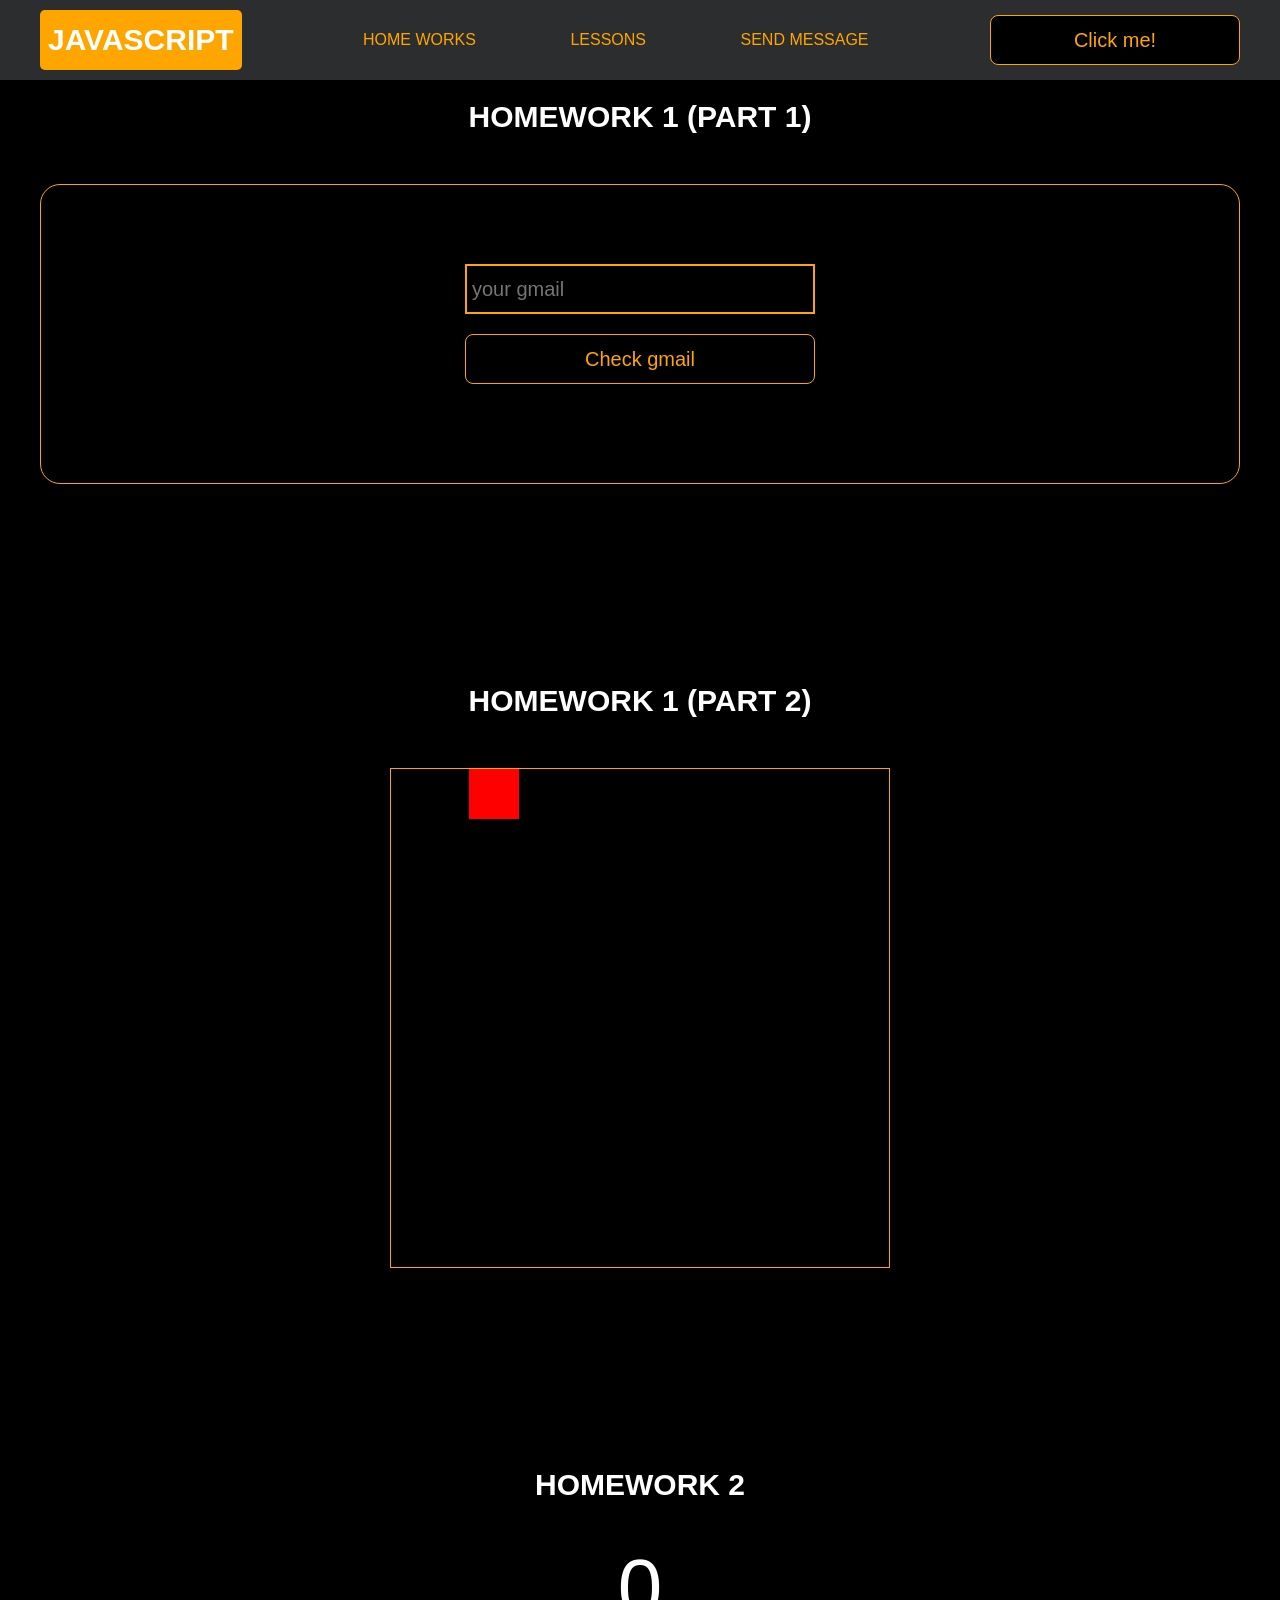
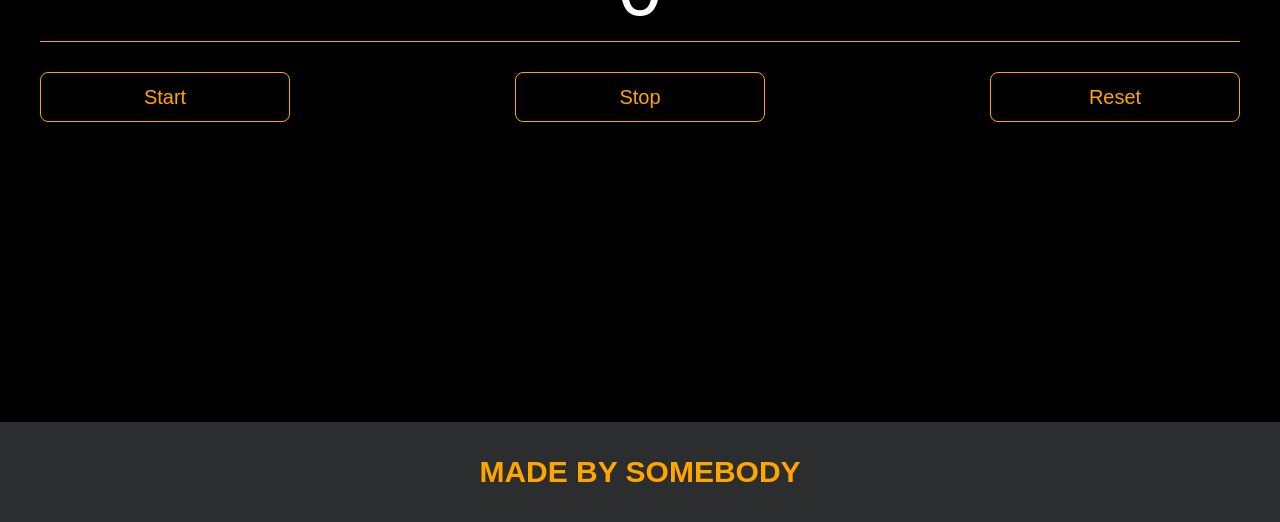
==== pages/home_works.html @ 5acfcb1e "first commit" ====
<!DOCTYPE html>
<html lang="en">
<head>
    <meta charset="UTF-8">
    <title>Home Works</title>
    <link rel="stylesheet" href="../css/style.css">
    <link rel="stylesheet" href="../css/core.css">
    <link rel="stylesheet" href="../css/home_works.css">
</head>
<body>

<div class="wrapper">
    <div class="header">
        <div class="container">
            <div class="inner_header">
                <a href="../index.html">
                    <div class="logotype">
                        <h2>Java<span>Script</span></h2>
                    </div>
                </a>
                <ul class="menu">
                    <li class="menu_link">
                        <a href="../pages/home_works.html">Home Works</a>
                    </li>
                    <li class="menu_link">
                        <a href="../pages/lessons.html">Lessons</a>
                    </li>
                    <li class="menu_link">
                        <a href="https://t.me/baked_toastt" target="_blank">Send message</a>
                    </li>
                </ul>
                <button class="btn" id="btn-get">Click me!</button>
            </div>
        </div>
    </div>

    <div class="gmail_block">
        <div class="container">
            <h3>Homework 1 (part 1)</h3>
            <div class="inner_gmail_block">
                <div class="form_gmail">
                    <label for="gmail_input"></label>
                    <input type="text" id="gmail_input" placeholder="your gmail">
                    <button class="btn" id="gmail_button">Check gmail</button>
                    <span class="checker" id="gmail_result"></span>
                </div>
            </div>
        </div>
    </div>

    <div class="move_block">
        <div class="container">
            <h3>Homework 1 (part 2)</h3>
            <div class="inner_move_block">
                <div class="parent_block">
                    <div class="child_block"></div>
                </div>
            </div>
        </div>
    </div>

    <div class="stopwatch">
        <div class="container">
            <h3>Homework 2 </h3>
            <div class="time">
                <div class="time_block">
                    <div class="interval" id="seconds">0</div>
                </div>
            </div>
            <div class="time_buttons">
                <button class="btn" id="start">Start</button>
                <button class="btn" id="stop">Stop</button>
                <button class="btn" id="reset">Reset</button>
            </div>
        </div>
    </div>

    <div class="characters">
        <div class="container">
            <div class="characters-list"></div>
        </div>
    </div>


    <div class="footer">
        <div class="container">
            <a href="https://www.instagram.com/baked_toastt/" target="_blank">
                <div class="inner_footer">
                    <h2>Made by Somebody</h2>
                </div>
            </a>
        </div>
    </div>
</div>

<div class="modal">
    <div class="modal_dialog">
        <div class="modal_content">
            <form action="#">
                <div class="modal_close">&times;</div>
                <div class="modal_title">Мы свяжемся с вами как можно быстрее!</div>
                <label>
                    <input required placeholder="Ваше имя" name="name" type="text" class="modal_input">
                </label>
                <label>
                    <input required placeholder="Ваш номер телефона" name="phone" class="modal_input">
                </label>
                <button class="btn btn_dark btn_min">Перезвонить мне</button>
            </form>
        </div>
    </div>
</div>

</body>
<script src="../js/home_works.js"></script>
<script src="../js/modal.js"></script>
</html>
---- css/style.css ----
/* HEADER */

.header {
    height: 80px;
    background: #2c2d2f;
    display: flex;
    align-items: center;
    width: 100%;
    position: fixed;
    top: 0;
    z-index: 2;
}

.inner_header {
    height: 100%;
    display: flex;
    align-items: center;
    justify-content: space-between;
}

/* LOGOTYPE */

.logotype {
    display: flex;
    align-items: center;
    justify-content: center;
    font-size: 22px;
    height: 60px;
    width: fit-content;
    background: var(--orange);
    padding: 8px;
    color: white;
    border-radius: 5px;
    cursor: pointer;
}

/* HEADER MENU */

.menu {
    display: flex;
    justify-content: space-around;
    width: 600px;
}

.menu_link a {
    color: var(--orange);
    text-transform: uppercase;
}

.menu_link a:hover {
    text-decoration: underline;
}

/* MAIN BLOCK */

.main_block {
    padding: 100px 0;
    background: black;
}

/* BUTTONS COLOR PICKER */

.colors-buttons {
    display: flex;
    justify-content: space-between;
    margin-top: 50px;
}

.btn-color {
    border-radius: 20px;
    border-color: white !important;
}

/* FOOTER */

.footer {
    background: #2c2d2f;
    width: 100%;
}

.inner_footer {
    display: flex;
    align-items: center;
    justify-content: center;
    height: 100px;
}

.footer h2 {
    text-transform: uppercase;
    color: var(--orange);
    font-weight: 600;
}


/* SLIDER BLOCK */

.slider_block {
    padding: 100px 0;
    background: black;
}

.slider {
    position: relative;
    width: 100%;
    height: 300px;
    overflow: hidden;
    border: 3px solid var(--orange);
    border-radius: 20px;
    display: flex;
    align-items: center;
    justify-content: space-between;
    padding: 0 30px;
}

.slide {
    position: absolute;
    top: 60px;
    left: 0;
    width: 100%;
    height: 100%;
    display: none;
    transition: opacity 0.5s ease-in-out;
}

.slide_card {
    color: white;
    margin: 0 auto;
    width: 500px;
    text-align: center;
}

.slide_card h3 {
    color: white;
    text-transform: uppercase;
    font-size: 22px;
}

.slide_card p {
    font-size: 16px;
    text-align: justify;
    margin: 10px 0;
}

.slide_card a {
    color: var(--orange);
    text-decoration: underline;
}

.slide.active_slide {
    display: block;
}

/* VIDEO BLOCK */

.block_video {
    background: black;
    padding: 100px 0;
}

.inner_block_video {
    display: flex;
    justify-content: center;
    margin-top: 50px;
}

/* MODAL */

.modal {
    position: fixed;
    height: 100%;
    width: 100%;
    top: 0;
    left: 0;
    z-index: 2;
    background: rgba(0, 0, 0, 0.5);
    backdrop-filter: blur(10px);
    display: none;
}

.modal_dialog {
    max-width: 500px;
    margin: 200px auto;
}

.modal_content {
    position: relative;
    width: 100%;
    padding: 40px;
    background-color: black;
    border: 2px solid var(--orange);
    border-radius: 4px;
    max-height: 80vh;
    overflow-y: auto;
}

.modal_content form {
    display: flex;
    flex-direction: column;
    align-items: center;
}

.modal_close {
    position: absolute;
    top: 8px;
    right: 14px;
    font-size: 30px;
    color: red;
    opacity: 0.5;
    font-weight: 700;
    border: none;
    background-color: transparent;
    cursor: pointer;
}

.modal_title {
    text-align: center;
    font-size: 22px;
    text-transform: uppercase;
    color: white;
}

.modal_content label, .btn_min {
    width: 100% !important;
    margin-top: 10px;
}

.modal_content input {
    width: 100%;
}

/*-------BOTTLE-------*/

.bottle {
    background: black;
    padding: 100px 0;
}

.bottle_inner {
    display: flex;
    justify-content: center;
    align-items: center;
}

.bowl {
    position: relative;
    width: 300px;
    height: 300px;
    background: rgba(255, 255, 255, 0.1);
    border-radius: 50%;
    border: 8px solid transparent;
    animation: animate 5s linear infinite;
    transform-origin: bottom center;
}

@keyframes animate {
    0% {
        transform: rotate(0deg);
    }
    25% {
        transform: rotate(22deg);
    }
    50% {
        transform: rotate(0deg);
    }
    75% {
        transform: rotate(-22deg);
    }
    100% {
        filter: hue-rotate(360deg);
    }
}

.bowl::before {
    content: "";
    position: absolute;
    top: -15px;
    left: 50%;
    transform: translateX(-50%);
    width: 40%;
    height: 30px;
    border: 15px solid #444;
    border-radius: 50%;
    box-shadow: 0 10px #222;

}

.bowl::after {
    content: "";
    position: absolute;
    top: 35%;
    left: 50%;
    transform: translate(-50%, -50%);
    width: 150px;
    height: 60px;
    background: rgba(255, 255, 255, 0.05);
    transform-origin: center;
    animation: animatebowlshadow 5s linear infinite;
    border-radius: 50%;
    animation-play-state: running;

}


@keyframes animatebowlshadow {
    0% {
        left: 50%;
        width: 150px;
        height: 60px;
    }
    25% {
        left: 55%;
        width: 140px;
        height: 65px;
    }
    50% {
        left: 50%;
        width: 150px;
        height: 60px;
    }
    75% {
        left: 45%;
        width: 140px;
        height: 65px;
    }
    100% {


    }
}


.liquid {
    position: absolute;
    top: 50%;
    left: 5px;
    right: 5px;
    bottom: 5px;
    background: #1ae907;
    border-bottom-left-radius: 150px;
    border-bottom-right-radius: 150px;
    filter: drop-shadow(0 0 80px #1ae907);
    transform-origin: top center;
    animation: animateliquid 5s linear infinite;
    animation-play-state: running;
}

@keyframes animateliquid {
    0% {
        transform: rotate(0deg);
    }
    25% {
        transform: rotate(-22deg);
    }
    30% {
        transform: rotate(-23deg);
    }
    50% {
        transform: rotate(0deg);
    }
    75% {
        transform: rotate(22deg);
    }
    80% {
        transform: rotate(23deg);
    }
    100% {
        transform: rotate(0deg);
    }


}

.liquid::before {
    content: "";
    position: absolute;
    top: -10px;
    width: 100%;
    height: 20px;
    background: #15be05;
    border-radius: 50%;
    filter: drop-shadow(0 0 80px #15be05);
}

.shadow {
    position: absolute;
    top: calc(50% + 150px);
    left: 50%;
    transform: translate(-50%, -50%);
    width: 260px;
    height: 40px;
    background: rgba(0, 0, 0, 0.5);
    border-radius: 50%;
    animation: animateshadow 5s linear infinite;
    animation-play-state: running;

}

@keyframes animateshadow {
    0% {
        left: 50%;
        width: 260px;
        height: 40px;
        top: calc(50% + 150px);

    }

    25% {
        left: 55%;
        width: 265px;
        height: 30px;
        top: calc(50% + 130px);

    }
    50% {
        left: 50%;
        width: 260px;
        height: 40px;
        top: calc(50% + 150px);

    }
    75% {
        left: 45%;
        width: 265px;
        height: 30px;
        top: calc(50% + 130px);

    }
    100% {
    }
}
---- css/core.css ----
* {
    margin: 0;
    padding: 0;
    box-sizing: border-box;
}
.container {
    width: 1200px;
    margin: 0 auto;
}

body {
    font-family: "Britannic Bold", sans-serif;
    background: #c2d0d0;
}

.btn {
    width: 250px;
    height: 50px;
    font-size: 20px;
    cursor: pointer;
    border: 1px solid var(--orange);
    background: black;
    color: var(--orange);
    border-radius: 8px;
}

.btn:hover {
    background: #414349;
}

.btn:active {
    background: #56585D;
    border: 2px solid var(--orange);
}

a {
    text-decoration: none;
}

li {
    list-style: none;
}

h1 {
    text-align: center;
    font-size: 70px;
    color: white;
    margin: 0 auto;
    text-transform: uppercase;
    font-weight: 600;
}

h2 {
    text-align: center;
    font-size: 30px;
    color: white;
    margin: 0 auto;
    text-transform: uppercase;
    font-weight: 600;
}

h3 {
    text-align: center;
    font-size: 30px;
    color: white;
    margin: 0 auto;
    text-transform: uppercase;
    font-weight: 600;
}

h4 {
    font-size: 24px;
    color: white;
    text-transform: uppercase;
    font-weight: 600;
}

strong {
    color: #F79300;
}

label {
    font-size: 24px;
    color: var(--orange);
}

input {
    width: 350px;
    height: 50px;
    font-size: 20px;
    padding-left: 5px;
    color: var(--orange);
    background: black;
    border: 2px solid var(--orange);
}

.checker {
    color: white;
    font-size: 30px;
}

.btn-slide {
    display: block;
    width: 100px;
    height: 100px;
    background: var(--orange);
    color: black;
    font-size: 20px;
    text-transform: uppercase;
    border-radius: 50%;
    font-weight: 800;
    z-index: 1;
}

.btn-slide:hover {
    background: #b68733 !important;
    cursor: pointer;
    color: white;
}

:root {
    --orange: orange;
    --black: black;
}
---- css/home_works.css ----
/* GMAIL BLOCK */

.gmail_block {
    background: black;
    padding: 100px 0;
}

.inner_gmail_block {
    margin-top: 50px;
    display: flex;
    justify-content: space-evenly;
    border: 1px solid var(--orange);
    height: 300px;
    border-radius: 20px;
    align-items: center;
}

.form_gmail {
    display: flex;
    flex-direction: column;
    align-items: center;
}

.form_gmail button {
    width: 100%;
    margin: 20px 0;
}

/* MOVE BLOCK */

.move_block {
    background: black;
    padding: 100px 0;
}

.inner_parent_block {
    height: 400px;
    width: 400px;
    border: 1px solid var(--orange);
    border-radius: 18px;
}

.parent_block {
    height: 500px;
    width: 500px;
    border: 1px solid var(--orange);
    position: relative;
    margin: 0 auto;
}

.child_block {
    position: absolute;
    top: 0;
    width: 50px;
    height: 50px;
    background-color: red;
}

.inner_move_block {
    margin-top: 50px;
}

/*----ANALOG CLOCK-----*/

.clock {
    --clock-size: 360px;
    width: var(--clock-size);
    height: var(--clock-size);
    position: absolute;
    inset: 0;
    margin: auto;
    border-radius: 50%;
    color: white;
}

.spike {
    position: absolute;
    width: 8px;
    height: 1px;
    background: #fff9;
    line-height: 20px;
    transform-origin: 50%;
    z-index: 5;
    inset: 0;
    margin: auto;
    font-style: normal;
    transform: rotate(var(--rotate)) translateX(var(--dail-size));
}
.spike:nth-child(5n+1) {
    box-shadow: -7px 0 #fff9;
}
.spike:nth-child(5n+1):after {
    content: attr(data-i);
    position: absolute;
    right: 22px;
    top: -10px;
    transition: 1s linear;
    transform: rotate(calc( var(--dRotate) - var(--rotate)));
}

.seconds {
    --dRotate: 0deg;
    --dail-size: calc((var(--clock-size)/ 2) - 8px);
    font-weight: 800;
    font-size: 18px;
    transform: rotate(calc( -1 * var(--dRotate)));
    position: absolute;
    inset: 0;
    margin: auto;
    transition: 1s linear;
}

.minutes {
    --dail-size: calc((var(--clock-size)/ 2) - 65px);
    font-size: 16px;
    transform: rotate(calc( -1 * var(--dRotate)));
    position: absolute;
    inset: 0;
    margin: auto;
    transition: 1s linear;
}

.stop-anim {
    transition: 0s linear;
}
.stop-anim .spike:after {
    transition: 0s linear !important;
}

.hour {
    font-size: 70px;
    font-weight: 900;
    position: absolute;
    left: 50%;
    top: 50%;
    transform: translate(-50%, -50%);
}

.minute {
    font-size: 36px;
    font-weight: 900;
    position: absolute;
    background: #000;
    z-index: 10;
    right: calc(var(--clock-size)/ 4.5);
    top: 50%;
    transform: translateY(-50%);
}
.minute:after {
    content: "";
    position: absolute;
    border: 2px solid #fff;
    border-right: none;
    height: 50px;
    left: -10px;
    top: 50%;
    border-radius: 40px 0 0 40px;
    width: calc(var(--clock-size)/ 2.75);
    transform: translatey(-50%);
}


/*-------STOP WATCH------ */

.time {
    color: white;
    display: flex;
    justify-content: center;
    font-size: 80px;
    height: 100px;
    width: 100%;
    border-bottom: 1px solid var(--orange);
    margin-top: 40px;
}

.time_block {
    display: flex;
    width: 500px;
    justify-content: center;
}

.stopwatch {
    padding: 100px 0;
    background: black;
}

.time_buttons {
    margin-top: 30px;
    width: 100%;
    display: flex;
    justify-content: space-between;
}

/*--------CHARACTERS---------*/

.characters {
    background: var(--black);
}

.characters-list {
    padding: 100px 0;
    display: flex;
    justify-content: space-between;
    flex-wrap: wrap;
    gap: 15px;
}

.character-card {
    border: 2px solid var(--orange);
    padding: 10px;
    width: 250px;
    display: flex;
    flex-direction: column;
    gap: 10px;
    text-align: center;
}

.character-photo {
    width: 100%;
    height: 250px;
    border: 2px solid var(--orange);
    margin: 0 auto;
}

.character-photo img {
    width: 100%;
    height: 100%;
    object-fit: cover;
}
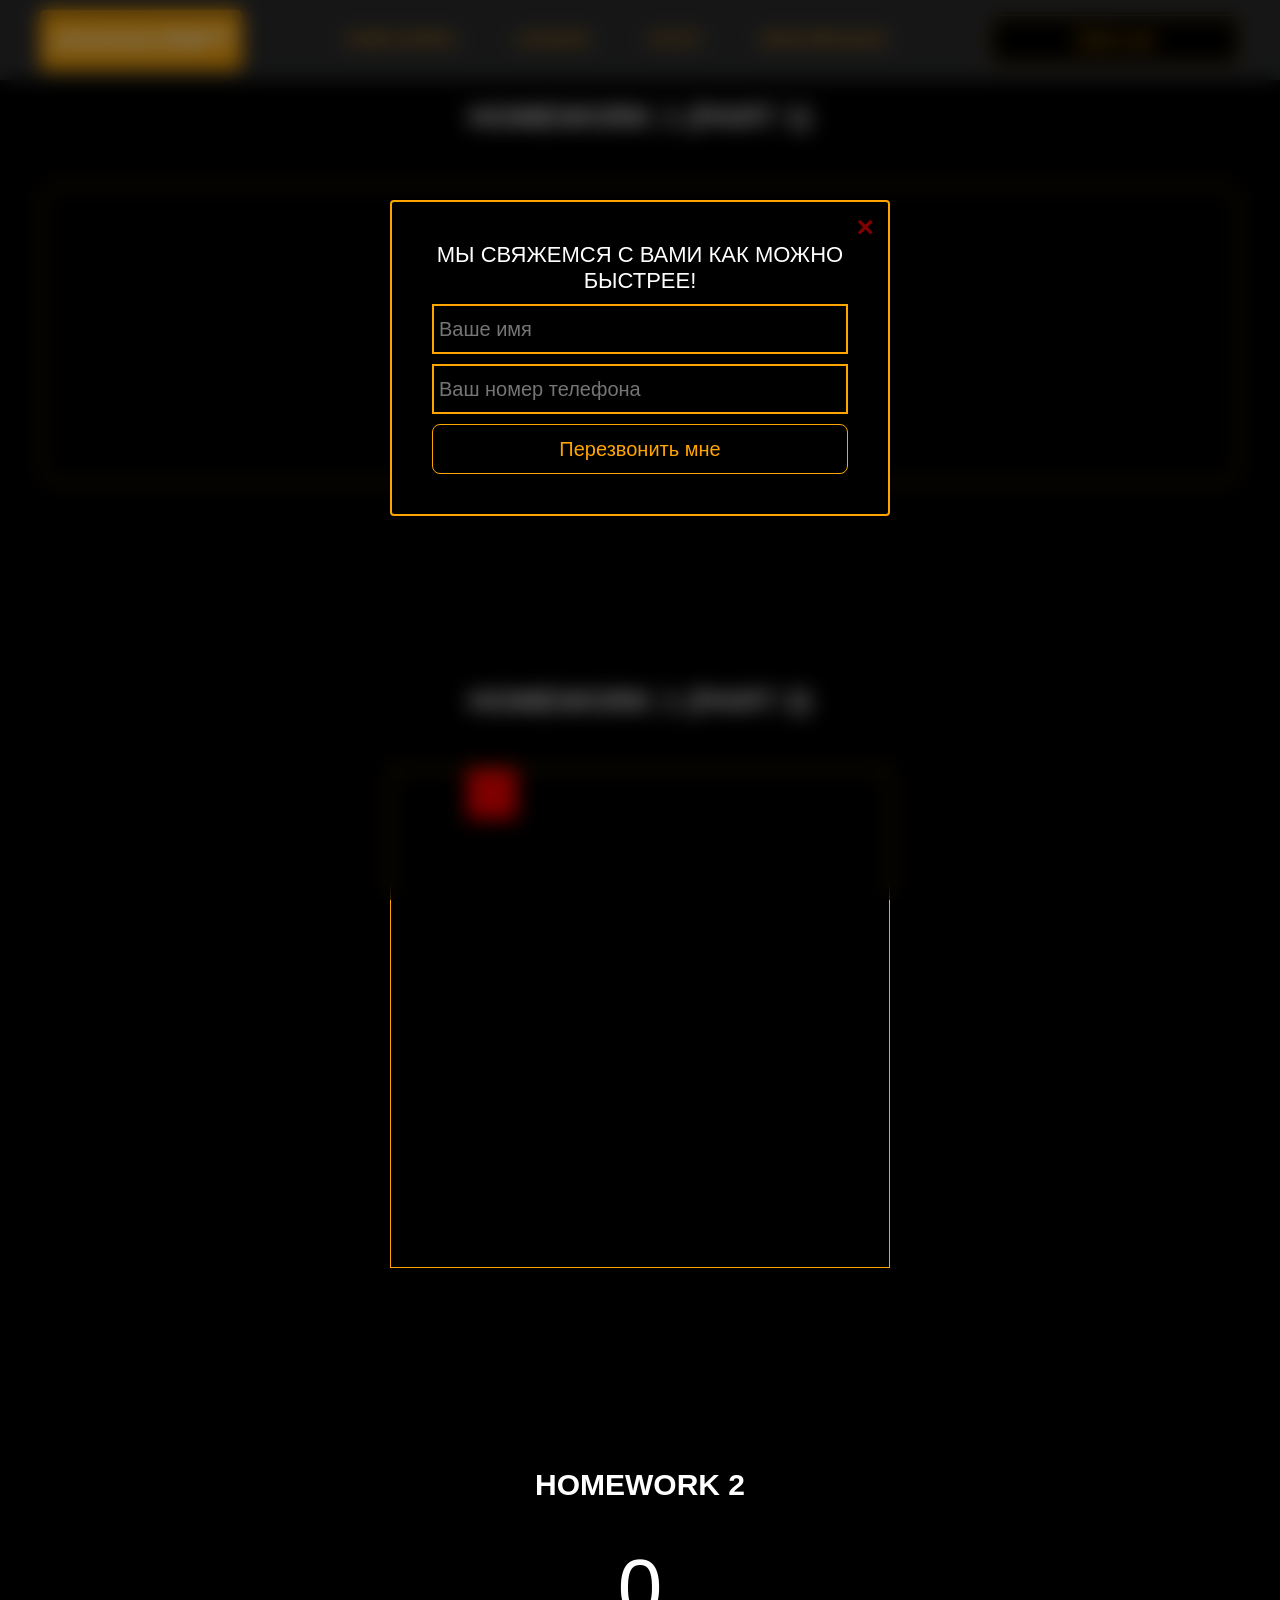
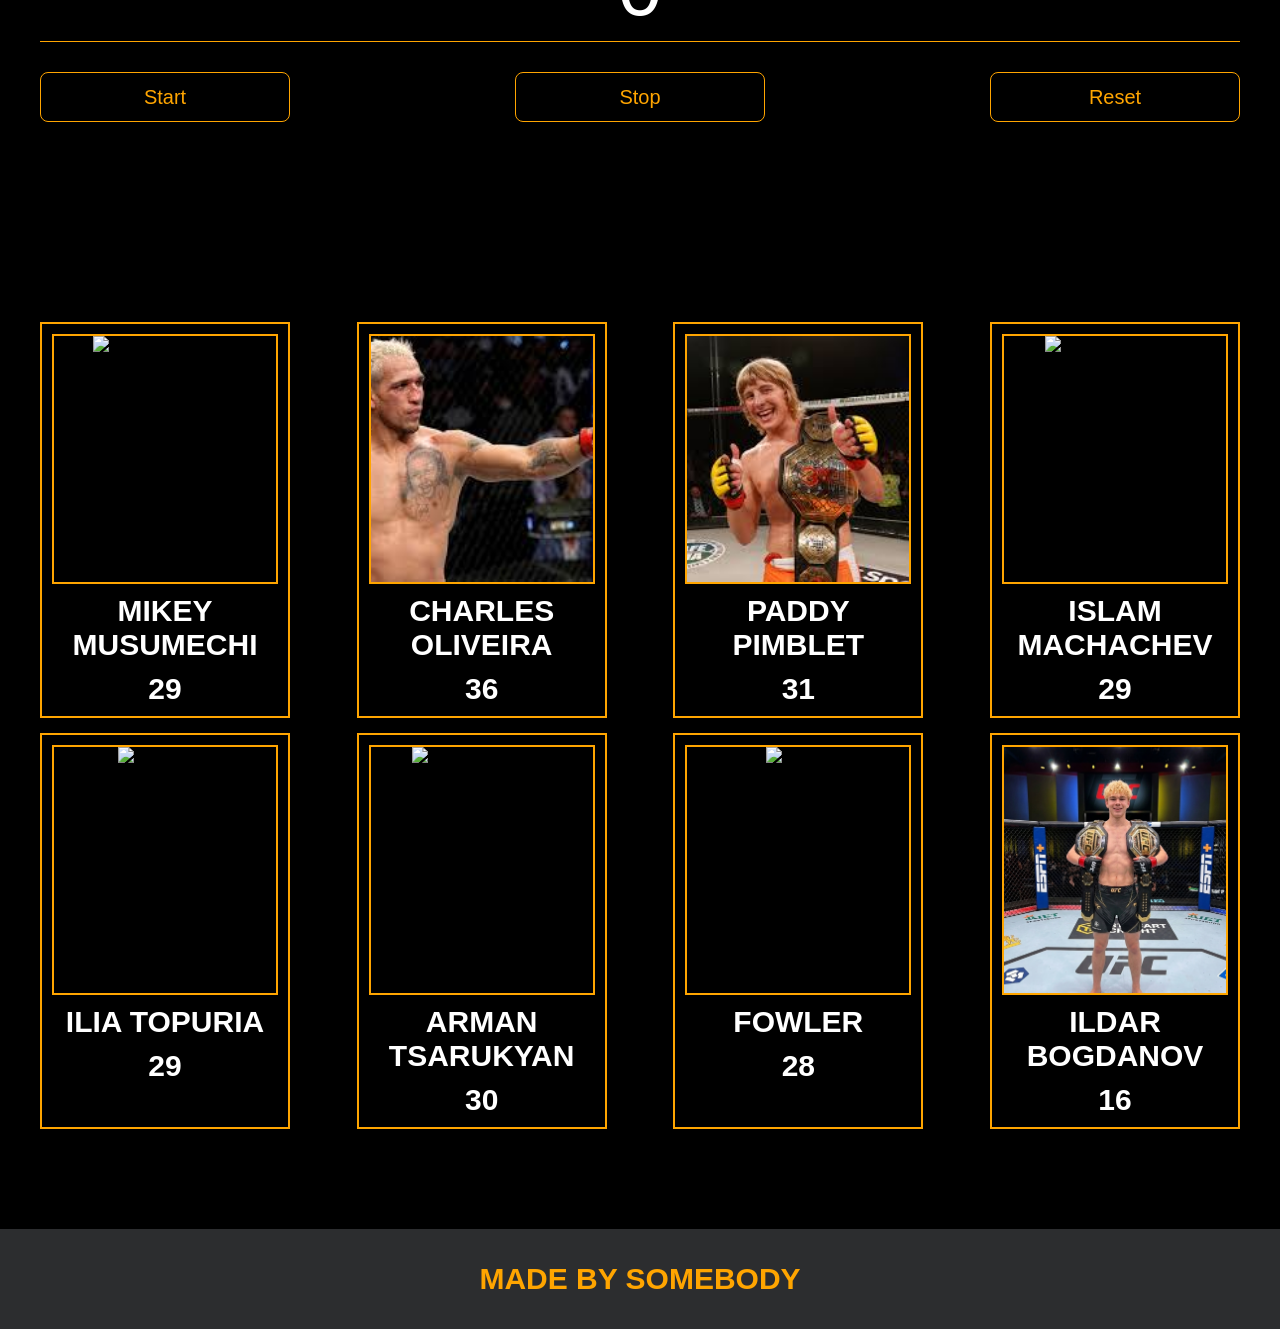
==== commit a38d3c5d: "DZ7" ====
--- a/pages/home_works.html
+++ b/pages/home_works.html
@@ -24,6 +24,9 @@
                     </li>
                     <li class="menu_link">
                         <a href="../pages/lessons.html">Lessons</a>
+                    </li>
+                    <li class="menu_link">
+                        <a href="/pages/my.html">Posts</a>
                     </li>
                     <li class="menu_link">
                         <a href="https://t.me/baked_toastt" target="_blank">Send message</a>
